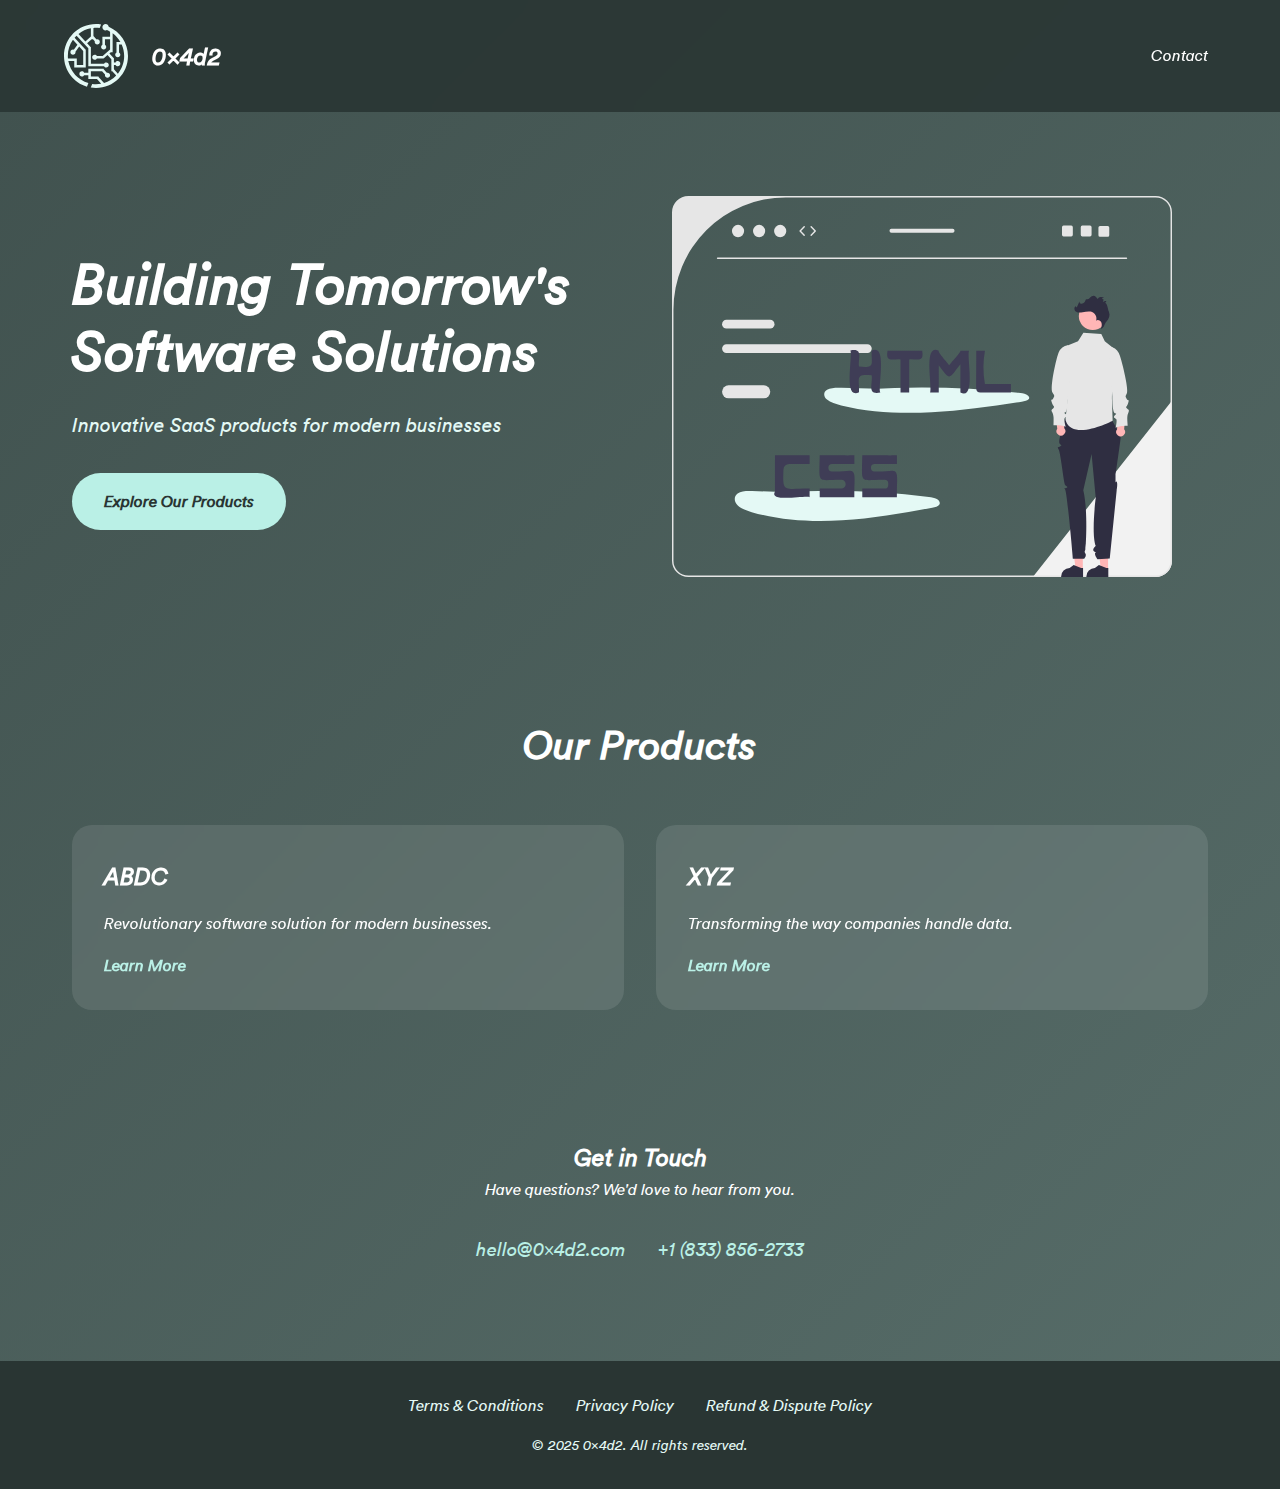
==== index.html @ 4fa4e99e "Initial commit: 0x4d2 website" ====
<!DOCTYPE html>
<html lang="en">
<head>
    <meta charset="UTF-8">
    <meta name="viewport" content="width=device-width, initial-scale=1.0">
    <title>0x4d2 - Software Solutions</title>
    <link rel="icon" type="image/svg+xml" href="static/logo_inverse.svg">
    <link rel="stylesheet" href="styles.css">
</head>
<body>
    <header>
        <nav>
            <div class="logo-container">
                <a href="index.html">
                    <img src="static/logo.svg" alt="0x4d2 Logo" width="80" height="80">
                    <span>0x4d2</span>
                </a>
            </div>
            <div class="nav-links">
                <a href="contact.html">Contact</a>
            </div>
        </nav>
    </header>

    <main>
        <section class="hero">
            <div class="hero-content">
                <h1>Building Tomorrow's Software Solutions</h1>
                <p>Innovative SaaS products for modern businesses</p>
                <a href="#products" class="cta-button">Explore Our Products</a>
            </div>
            <div class="hero-image">
                <img src="static/undraw_static-website_x3tn.svg" alt="Innovation Illustration">
            </div>
        </section>

        <section id="products" class="products">
            <h2>Our Products</h2>
            <div class="product-grid">
                <div class="product-card">
                    <h3>ABDC</h3>
                    <p>Revolutionary software solution for modern businesses.</p>
                    <a href="abdc.html" class="product-link">Learn More</a>
                </div>
                <div class="product-card">
                    <h3>XYZ</h3>
                    <p>Transforming the way companies handle data.</p>
                    <a href="xyz.html" class="product-link">Learn More</a>
                </div>
            </div>
        </section>

        <section class="contact-cta">
            <h2>Get in Touch</h2>
            <p>Have questions? We'd love to hear from you.</p>
            <div class="contact-info">
                <a href="mailto:hello@0x4d2.com">hello@0x4d2.com</a>
                <a href="tel:+18338562733">+1 (833) 856-2733</a>
            </div>
        </section>
    </main>

    <footer>
        <div class="footer-content">
            <div class="footer-links">
                <a href="terms.html">Terms & Conditions</a>
                <a href="privacy.html">Privacy Policy</a>
                <a href="refund.html">Refund & Dispute Policy</a>
            </div>
            <div class="footer-info">
                <p>&copy; 2025 0x4d2. All rights reserved.</p>
            </div>
        </div>
    </footer>
</body>
</html>
---- styles.css ----
@font-face {
    font-family: 'Circular';
    src: url('static/lineto-circular-bookitalic.woff2') format('woff2');
    font-weight: normal;
    font-style: normal;
}

:root {
    --primary: #40514e;
    --secondary: #e4f9f5;
    --accent: #576d69;
    --dark: #293533;
    --light: #ffffff;
    --highlight: #baf0e6;
}

* {
    margin: 0;
    padding: 0;
    box-sizing: border-box;
}

body {
    font-family: 'Circular', -apple-system, BlinkMacSystemFont, 'Segoe UI', Roboto, sans-serif;
    background: linear-gradient(135deg, var(--primary), var(--accent));
    color: var(--light);
    line-height: 1.6;
    min-height: 100vh;
    display: flex;
    flex-direction: column;
}

/* Header Styles */
header {
    position: fixed;
    top: 0;
    width: 100%;
    background: rgba(41, 53, 51, 0.9);
    backdrop-filter: blur(10px);
    z-index: 1000;
}

nav {
    max-width: 1200px;
    margin: 0 auto;
    padding: 1rem;
    display: flex;
    justify-content: space-between;
    align-items: center;
}

.logo-container a {
    display: flex;
    align-items: center;
    text-decoration: none;
    color: var(--light);
    gap: 1rem;
}

.logo-container span {
    font-size: 1.5rem;
    font-weight: bold;
}

.nav-links a {
    color: var(--light);
    text-decoration: none;
    padding: 0.5rem 1rem;
    border-radius: 25px;
    transition: background-color 0.3s;
}

.nav-links a:hover {
    background-color: var(--accent);
}

/* Main Content */
main {
    margin-top: 100px;
    flex: 1;
    padding: 2rem;
    max-width: 1200px;
    margin: 100px auto 0;
}

/* Hero Section */
.hero {
    display: grid;
    grid-template-columns: 1fr 1fr;
    gap: 4rem;
    padding: 4rem 0;
    align-items: center;
}

.hero-content {
    max-width: 600px;
}

.hero-content h1 {
    font-size: 3.5rem;
    margin-bottom: 1.5rem;
    line-height: 1.2;
}

.hero-content p {
    font-size: 1.25rem;
    margin-bottom: 2rem;
    color: var(--secondary);
}

.hero-image img {
    width: 100%;
    height: auto;
    max-width: 500px;
}

/* Buttons */
.cta-button {
    display: inline-block;
    padding: 1rem 2rem;
    background: var(--highlight);
    color: var(--dark);
    text-decoration: none;
    border-radius: 30px;
    font-weight: bold;
    transition: transform 0.3s, box-shadow 0.3s;
}

.cta-button:hover {
    transform: translateY(-2px);
    box-shadow: 0 5px 15px rgba(186, 240, 230, 0.3);
}

/* Products Section */
.products {
    padding: 4rem 0;
}

.products h2 {
    text-align: center;
    margin-bottom: 3rem;
    font-size: 2.5rem;
}

.product-grid {
    display: grid;
    grid-template-columns: repeat(auto-fit, minmax(300px, 1fr));
    gap: 2rem;
}

.product-card {
    background: rgba(255, 255, 255, 0.1);
    padding: 2rem;
    border-radius: 20px;
    backdrop-filter: blur(10px);
    transition: transform 0.3s;
}

.product-card:hover {
    transform: translateY(-5px);
}

.product-card h3 {
    font-size: 1.5rem;
    margin-bottom: 1rem;
}

.product-link {
    display: inline-block;
    margin-top: 1rem;
    color: var(--highlight);
    text-decoration: none;
    font-weight: bold;
}

/* Contact CTA Section */
.contact-cta {
    text-align: center;
    padding: 4rem 0;
}

.contact-info {
    display: flex;
    justify-content: center;
    gap: 2rem;
    margin-top: 2rem;
}

.contact-info a {
    color: var(--highlight);
    text-decoration: none;
    font-size: 1.2rem;
}

/* Footer */
footer {
    background: var(--dark);
    padding: 2rem;
    margin-top: auto;
}

.footer-content {
    max-width: 1200px;
    margin: 0 auto;
    display: flex;
    flex-direction: column;
    align-items: center;
    gap: 1rem;
}

.footer-links {
    display: flex;
    gap: 2rem;
}

.footer-links a {
    color: var(--secondary);
    text-decoration: none;
    transition: color 0.3s;
}

.footer-links a:hover {
    color: var(--highlight);
}

.footer-info {
    color: var(--secondary);
    font-size: 0.9rem;
}

/* Responsive Design */
@media (max-width: 768px) {
    .hero {
        grid-template-columns: 1fr;
        text-align: center;
        gap: 2rem;
    }

    .hero-content h1 {
        font-size: 2.5rem;
    }

    .hero-image {
        order: -1;
    }

    .contact-info {
        flex-direction: column;
        gap: 1rem;
    }

    .footer-links {
        flex-direction: column;
        align-items: center;
        gap: 1rem;
    }
}

/* Contact Page Styles */
.contact-page {
    padding: 4rem 0;
    text-align: center;
}

.contact-content {
    max-width: 800px;
    margin: 0 auto;
}

.contact-content h1 {
    font-size: 3rem;
    margin-bottom: 1.5rem;
}

.contact-content p {
    font-size: 1.25rem;
    color: var(--secondary);
    margin-bottom: 3rem;
}

.contact-details {
    display: flex;
    align-items: center;
    justify-content: center;
    gap: 4rem;
    margin-top: 3rem;
}

.contact-image {
    flex-shrink: 0;
}

.avatar {
    width: 200px;
    height: 200px;
    border-radius: 50%;
    object-fit: cover;
    border: 4px solid var(--highlight);
}

.contact-methods {
    text-align: left;
}

.contact-method {
    margin-bottom: 2rem;
}

.contact-method h3 {
    font-size: 1.5rem;
    color: var(--highlight);
    margin-bottom: 0.5rem;
}

.contact-link {
    color: var(--light);
    text-decoration: none;
    font-size: 1.25rem;
    display: inline-block;
    transition: color 0.3s;
}

.contact-link:hover {
    color: var(--highlight);
}

@media (max-width: 768px) {
    .contact-details {
        flex-direction: column;
        gap: 2rem;
    }

    .contact-methods {
        text-align: center;
    }

    .contact-content h1 {
        font-size: 2.5rem;
    }
}

/* Error Page Styles */
.error-page {
    padding: 4rem 0;
    text-align: center;
}

.error-content {
    max-width: 800px;
    margin: 0 auto;
}

.error-content h1 {
    font-size: 3rem;
    margin-bottom: 1rem;
    color: var(--highlight);
}

.error-content p {
    font-size: 1.25rem;
    color: var(--secondary);
    margin-bottom: 2rem;
}

.error-image {
    max-width: 500px;
    margin: 2rem auto 3rem;
}

.error-image img {
    width: 100%;
    height: auto;
}

@media (max-width: 768px) {
    .error-content h1 {
        font-size: 2.5rem;
    }
    
    .error-image {
        max-width: 300px;
    }
}

/* Product Page Styles */
.product-hero {
    padding: 4rem 0;
}

.product-content {
    max-width: 1200px;
    margin: 0 auto;
}

.product-content h1 {
    font-size: 4rem;
    margin-bottom: 1rem;
    color: var(--highlight);
}

.product-tagline {
    font-size: 1.5rem;
    color: var(--secondary);
    margin-bottom: 3rem;
}

.product-description {
    display: grid;
    grid-template-columns: 1fr 1fr;
    gap: 4rem;
    align-items: center;
}

.product-text h2 {
    font-size: 2.5rem;
    margin-bottom: 1.5rem;
}

.product-text p {
    font-size: 1.2rem;
    margin-bottom: 2rem;
    color: var(--secondary);
}

.feature-list {
    display: grid;
    gap: 2rem;
    margin: 3rem 0;
}

.feature h3 {
    color: var(--highlight);
    font-size: 1.3rem;
    margin-bottom: 0.5rem;
}

.feature p {
    font-size: 1.1rem;
    margin-bottom: 0;
}

.product-image img {
    width: 100%;
    height: auto;
    max-width: 500px;
}

.product-cta {
    margin-top: 3rem;
}

.pricing {
    margin-top: 1rem;
    font-size: 1.2rem;
    color: var(--highlight);
}

@media (max-width: 768px) {
    .product-content h1 {
        font-size: 3rem;
    }

    .product-description {
        grid-template-columns: 1fr;
        text-align: center;
    }

    .product-image {
        order: -1;
    }

    .feature-list {
        text-align: left;
    }
}

/* Policy Page Styles */
.policy-page {
    padding: 4rem 0;
}

.policy-content {
    max-width: 800px;
    margin: 0 auto;
    background: rgba(255, 255, 255, 0.05);
    padding: 3rem;
    border-radius: 20px;
    backdrop-filter: blur(10px);
}

.policy-content h1 {
    font-size: 3rem;
    margin-bottom: 2rem;
    color: var(--highlight);
}

.policy-text {
    color: var(--light);
}

.policy-text p {
    margin-bottom: 1.5rem;
    font-size: 1.1rem;
    line-height: 1.7;
}

.policy-text h2 {
    color: var(--highlight);
    font-size: 1.8rem;
    margin: 2.5rem 0 1rem;
}

.policy-text ul {
    margin: 1rem 0 1.5rem 2rem;
}

.policy-text li {
    margin-bottom: 0.5rem;
    font-size: 1.1rem;
}

@media (max-width: 768px) {
    .policy-content {
        padding: 2rem;
        margin: 0 1rem;
    }

    .policy-content h1 {
        font-size: 2.5rem;
    }

    .policy-text h2 {
        font-size: 1.5rem;
    }
}

/* Wave Decoration */
.wave-decoration {
    position: fixed;
    bottom: 0;
    left: 0;
    width: 100%;
    height: 150px;
    background: url("data:image/svg+xml,%3Csvg xmlns='http://www.w3.org/2000/svg' viewBox='0 0 1440 320'%3E%3Cpath fill='%23baf0e6' fill-opacity='0.2' d='M0,96L48,112C96,128,192,160,288,160C384,160,480,128,576,112C672,96,768,96,864,112C960,128,1056,160,1152,160C1248,160,1344,128,1392,112L1440,96L1440,320L1392,320C1344,320,1248,320,1152,320C1056,320,960,320,864,320C768,320,672,320,576,320C480,320,384,320,288,320C192,320,96,320,48,320L0,320Z'%3E%3C/path%3E%3C/svg%3E") repeat-x bottom;
    pointer-events: none;
    z-index: -1;
}
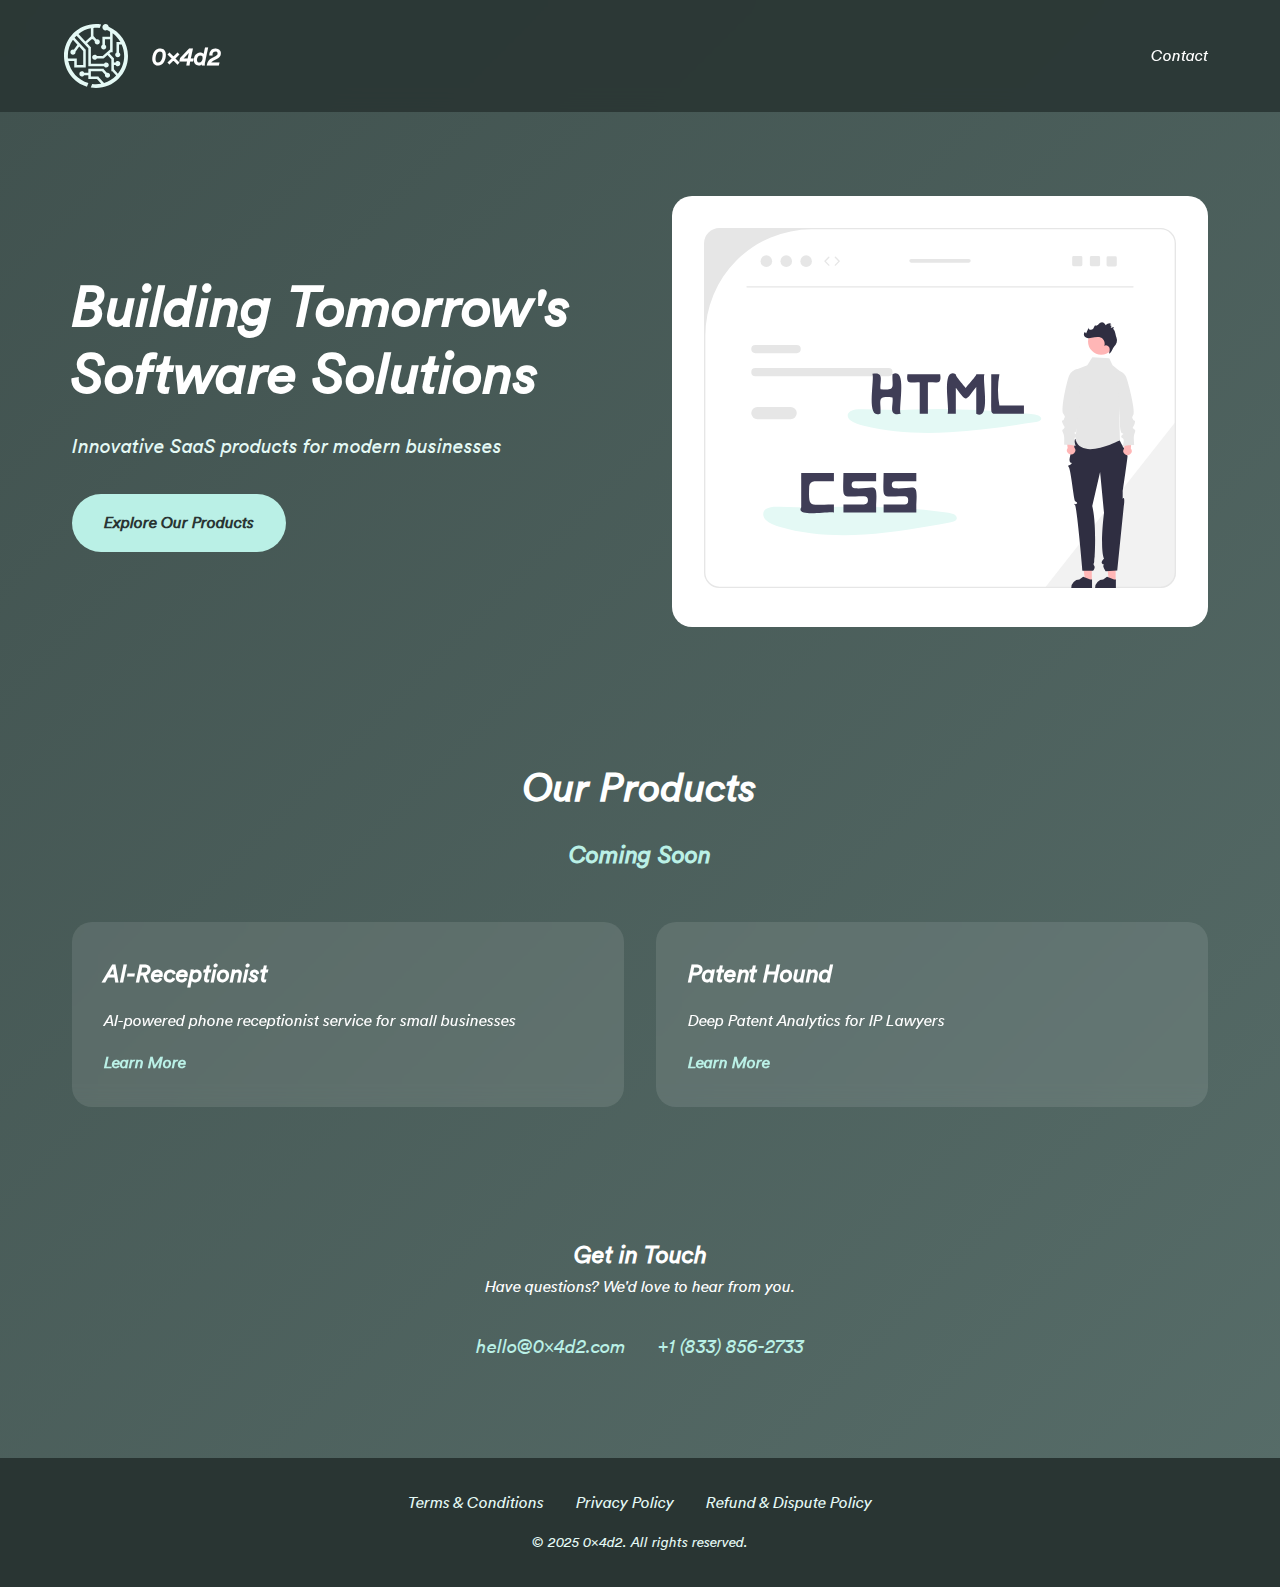
==== commit 94f15bf1: "Update product listings and add "Coming Soon" section; rename and modify product pages" ====
--- a/index.html
+++ b/index.html
@@ -36,16 +36,19 @@
 
         <section id="products" class="products">
             <h2>Our Products</h2>
+            <div class="coming-soon-container">
+                <h3 class="coming-soon">Coming Soon</h3>
+            </div>
             <div class="product-grid">
                 <div class="product-card">
-                    <h3>ABDC</h3>
-                    <p>Revolutionary software solution for modern businesses.</p>
-                    <a href="abdc.html" class="product-link">Learn More</a>
+                    <h3>AI-Receptionist</h3>
+                    <p>AI-powered phone receptionist service for small businesses</p>
+                    <a href="ai-receptionist.html" class="product-link">Learn More</a>
                 </div>
                 <div class="product-card">
-                    <h3>XYZ</h3>
-                    <p>Transforming the way companies handle data.</p>
-                    <a href="xyz.html" class="product-link">Learn More</a>
+                    <h3>Patent Hound</h3>
+                    <p>Deep Patent Analytics for IP Lawyers</p>
+                    <a href="patenthound.html" class="product-link">Learn More</a>
                 </div>
             </div>
         </section>
--- a/styles.css
+++ b/styles.css
@@ -108,6 +108,12 @@
     color: var(--secondary);
 }
 
+.hero-image {
+    background: var(--light);
+    padding: 2rem;
+    border-radius: 20px;
+}
+
 .hero-image img {
     width: 100%;
     height: auto;
@@ -138,8 +144,19 @@
 
 .products h2 {
     text-align: center;
+    margin-bottom: 1rem;
+    font-size: 2.5rem;
+}
+
+.coming-soon-container {
+    text-align: center;
     margin-bottom: 3rem;
-    font-size: 2.5rem;
+}
+
+.coming-soon {
+    font-size: 1.5rem;
+    color: var(--highlight);
+    font-style: italic;
 }
 
 .product-grid {
@@ -365,6 +382,9 @@
 .error-image {
     max-width: 500px;
     margin: 2rem auto 3rem;
+    background: var(--light);
+    padding: 2rem;
+    border-radius: 20px;
 }
 
 .error-image img {
@@ -437,6 +457,12 @@
 .feature p {
     font-size: 1.1rem;
     margin-bottom: 0;
+}
+
+.product-image {
+    background: var(--light);
+    padding: 2rem;
+    border-radius: 20px;
 }
 
 .product-image img {
